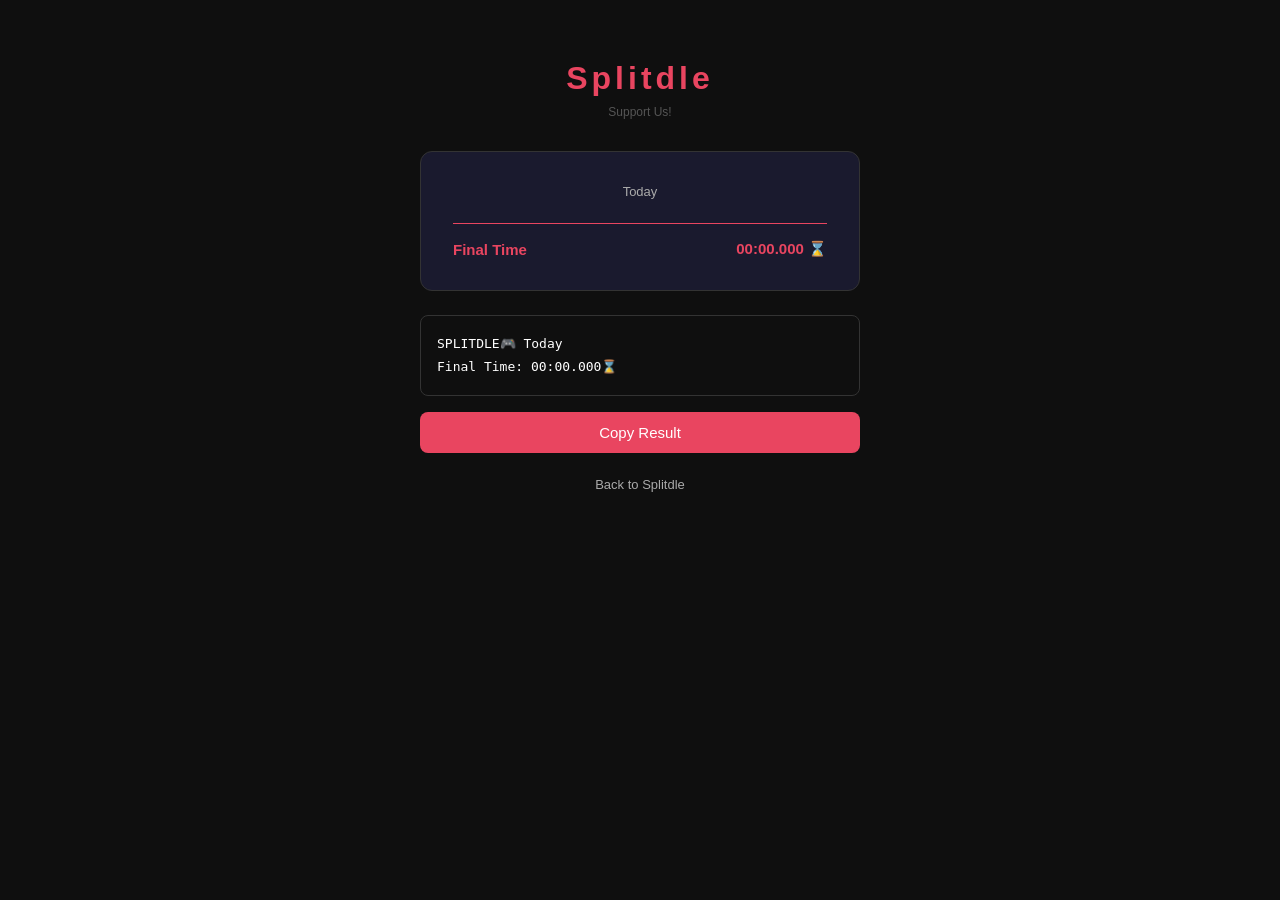
==== results.html @ 6576e034 "Add results page content" ====
<!DOCTYPE html>
<html>
  <head>
    <title>Splitdle Results</title>
    <link rel="stylesheet" href="../style.css">
    <style>
      .results-container {
        max-width: 480px;
        margin: 60px auto;
        padding: 0 20px;
        text-align: center;
      }
      .results-card {
        background-color: #1a1a2e;
        border-radius: 12px;
        padding: 32px;
        margin-bottom: 24px;
        border: 1px solid #333;
      }
      .results-date {
        color: #aaaaaa;
        font-size: 13px;
        margin-bottom: 24px;
      }
      .results-row {
        display: flex;
        justify-content: space-between;
        align-items: center;
        padding: 10px 0;
        border-bottom: 1px solid #333;
        font-size: 14px;
        color: #ffffff;
      }
      .results-row:last-child {
        border-bottom: none;
      }
      .results-final {
        margin-top: 16px;
        padding-top: 16px;
        border-top: 1px solid #e94560;
        display: flex;
        justify-content: space-between;
        align-items: center;
        font-size: 15px;
        font-weight: bold;
        color: #e94560;
      }
      .dnf-message {
        font-size: 18px;
        color: #e94560;
        font-weight: bold;
        padding: 16px 0;
      }
      .copy-block {
        background-color: #0f0f0f;
        border: 1px solid #333;
        border-radius: 8px;
        padding: 16px;
        font-family: monospace;
        font-size: 13px;
        color: #ffffff;
        white-space: pre-line;
        text-align: left;
        margin-bottom: 16px;
        line-height: 1.8;
      }
      .copy-btn {
        width: 100%;
        padding: 12px;
        background-color: #e94560;
        color: white;
        border: none;
        border-radius: 8px;
        font-size: 15px;
        cursor: pointer;
        margin-bottom: 24px;
      }
      .copy-btn:hover {
        background-color: #c73652;
      }
      .copy-btn.copied {
        background-color: #333;
        color: #aaaaaa;
      }
      .support-link {
        display: block;
        text-align: center;
        color: #555;
        font-size: 12px;
        text-decoration: none;
        margin-top: 8px;
      }
      .support-link:hover {
        color: #aaaaaa;
      }
    </style>
  </head>
  <body>
    <div class="results-container">

      <h1 style="color:#e94560;letter-spacing:4px;margin-bottom:6px;">Splitdle</h1>
      <a href="#" class="support-link" style="margin-bottom:32px;display:block;">Support Us!</a>

      <div class="results-card" id="resultsCard"></div>

      <div class="copy-block" id="copyBlock"></div>
      <button class="copy-btn" id="copyBtn">Copy Result</button>

      <a href="/" style="display:block;text-align:center;color:#aaaaaa;font-size:13px;text-decoration:none;">Back to Splitdle</a>

    </div>

    <script>
      function formatTime(ms) {
        var minutes = Math.floor(ms / 60000);
        var seconds = Math.floor((ms % 60000) / 1000);
        var millis = ms % 1000;
        return (String(minutes).padStart(2, '0') + ':' +
                String(seconds).padStart(2, '0') + '.' +
                String(millis).padStart(3, '0'));
      }

      function getParam(name) {
        var url = new URL(window.location.href);
        return url.searchParams.get(name);
      }

      var card = document.getElementById('resultsCard');
      var copyBlock = document.getElementById('copyBlock');
      var copyBtn = document.getElementById('copyBtn');

      var date = getParam('date') || 'Today';
      var isDNF = getParam('dnf') === 'true';
      var shareText = '';

      if (isDNF) {
        var failedGame = getParam('game') || 'Unknown';

        card.innerHTML =
          '<div class="results-date">' + date + '</div>' +
          '<div class="dnf-message">DNF</div>' +
          '<div style="color:#aaaaaa;font-size:14px;margin-top:8px;">Failed on: ' + failedGame + ' \uD83D\uDE2D</div>';

        shareText = 'SPLITDLE\uD83C\uDFAE ' + date + '\nDNF -> Failed on: ' + failedGame + ' \uD83D\uDE2D';

      } else {
        var dateHeader = '<div class="results-date">' + date + '</div>';
        var rowsHTML = '';
        var splitLines = '';

        for (var i = 1; i <= 4; i++) {
          var name = getParam('g' + i + 'name');
          var timeMs = getParam('g' + i + 'time');
          if (name && timeMs) {
            var formatted = formatTime(parseInt(timeMs));
            rowsHTML += '<div class="results-row"><span>\u2705 ' + name + '</span><span>' + formatted + '</span></div>';
            splitLines += '\u2705 ' + name + ': ' + formatted + '\n';
          }
        }

        var totalMs = parseInt(getParam('total') || '0');
        var totalFormatted = formatTime(totalMs);

        var finalRow = '<div class="results-final"><span>Final Time</span><span>' + totalFormatted + ' \u231B</span></div>';

        card.innerHTML = dateHeader + rowsHTML + finalRow;

        shareText = 'SPLITDLE\uD83C\uDFAE ' + date + '\n' + splitLines + 'Final Time: ' + totalFormatted + '\u231B';
      }

      copyBlock.textContent = shareText;

      copyBtn.addEventListener('click', function() {
        navigator.clipboard.writeText(shareText).then(function() {
          copyBtn.textContent = 'Copied!';
          copyBtn.classList.add('copied');
          setTimeout(function() {
            copyBtn.textContent = 'Copy Result';
            copyBtn.classList.remove('copied');
          }, 2000);
        });
      });
    </script>

  </body>
</html>
---- style.css ----
/* General reset so everything looks consistent across browsers */
* {
  margin: 0;
  padding: 0;
  box-sizing: border-box;
}

body {
  font-family: Arial, sans-serif;
  background-color: #0f0f0f;
  color: #ffffff;
}

/* Header / Hero section */
header {
  text-align: center;
  padding: 80px 20px;
  background-color: #1a1a2e;
}

header h1 {
  font-size: 64px;
  color: #e94560;
  letter-spacing: 4px;
}

header p {
  font-size: 20px;
  margin-top: 16px;
  color: #aaaaaa;
}

header button {
  margin-top: 32px;
  padding: 16px 40px;
  font-size: 18px;
  background-color: #e94560;
  color: white;
  border: none;
  border-radius: 8px;
  cursor: pointer;
}

header button:hover {
  background-color: #c73652;
}

/* How It Works section */
section {
  padding: 60px 20px;
  text-align: center;
}

section h2 {
  font-size: 36px;
  margin-bottom: 40px;
  color: #e94560;
}

/* The three step cards laid out in a row */
.steps {
  display: flex;
  justify-content: center;
  gap: 24px;
  flex-wrap: wrap;
}

.step {
  background-color: #1a1a2e;
  border-radius: 12px;
  padding: 32px;
  width: 260px;
}

.step h3 {
  font-size: 22px;
  margin-bottom: 12px;
  color: #e94560;
}

.step p {
  color: #aaaaaa;
  line-height: 1.6;
}

/* Modal overlay — the dark background behind the popup */
.modal-overlay {
  display: none;
  position: fixed;
  top: 0;
  left: 0;
  width: 100%;
  height: 100%;
  background-color: rgba(0, 0, 0, 0.7);
  justify-content: center;
  align-items: center;
  z-index: 1000;
}

/* The white box in the middle */
.modal-box {
  background-color: #1a1a2e;
  border-radius: 12px;
  padding: 40px;
  text-align: center;
  max-width: 400px;
  width: 90%;
  border: 1px solid #e94560;
}

.modal-box h2 {
  color: #e94560;
  margin-bottom: 16px;
  font-size: 24px;
}

.modal-box p {
  color: #aaaaaa;
  margin-bottom: 32px;
  line-height: 1.6;
}

.modal-buttons {
  display: flex;
  gap: 12px;
  justify-content: center;
}

.modal-buttons button {
  padding: 12px 24px;
  border-radius: 8px;
  border: none;
  font-size: 16px;
  cursor: pointer;
}

#installBtn {
  background-color: #e94560;
  color: white;
}

#installBtn:hover {
  background-color: #c73652;
}

#closeBtn {
  background-color: #333;
  color: #aaaaaa;
}

#closeBtn:hover {
  background-color: #444;
}
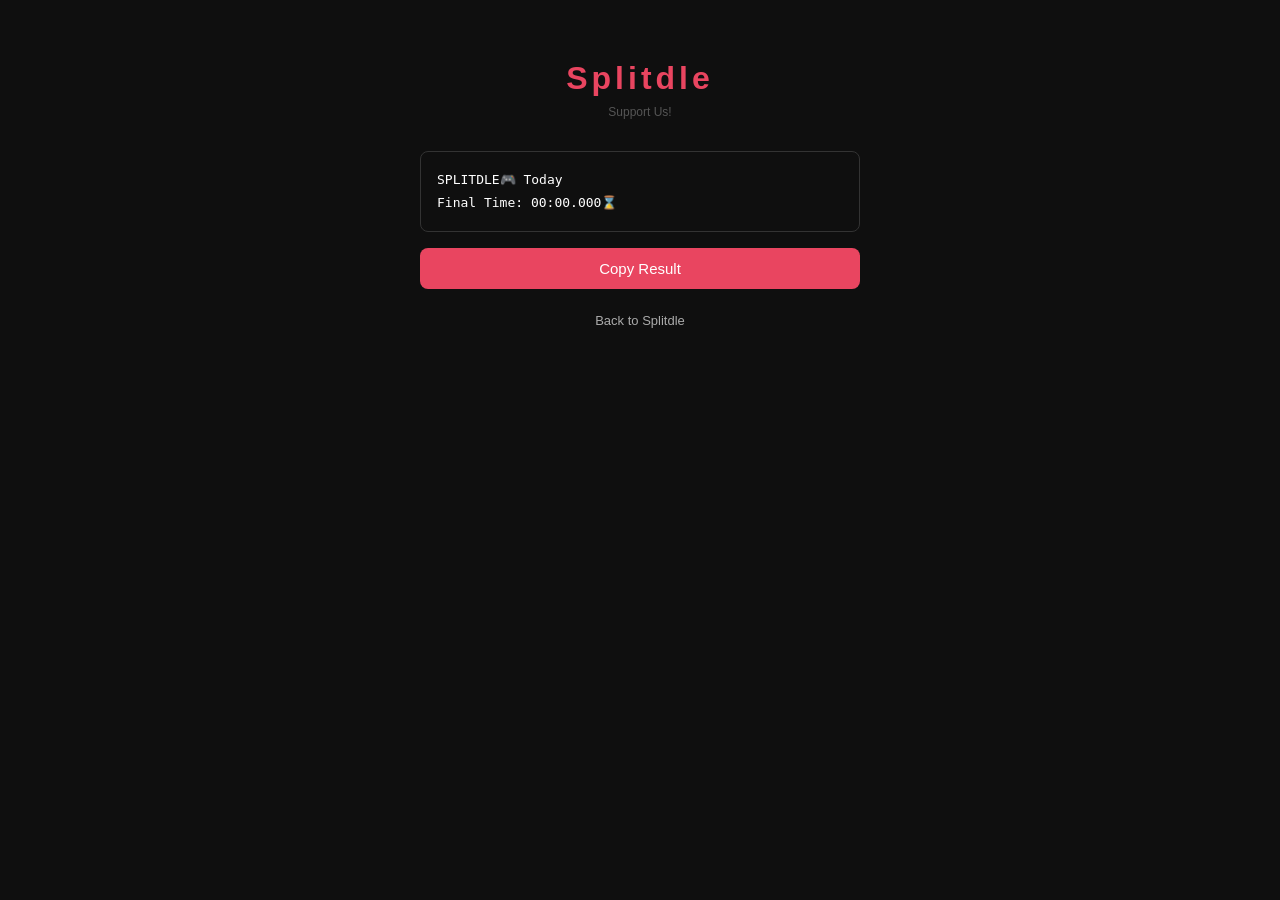
==== commit 8496593b: "Simplify results page" ====
--- a/results.html
+++ b/results.html
@@ -9,47 +9,6 @@
         margin: 60px auto;
         padding: 0 20px;
         text-align: center;
-      }
-      .results-card {
-        background-color: #1a1a2e;
-        border-radius: 12px;
-        padding: 32px;
-        margin-bottom: 24px;
-        border: 1px solid #333;
-      }
-      .results-date {
-        color: #aaaaaa;
-        font-size: 13px;
-        margin-bottom: 24px;
-      }
-      .results-row {
-        display: flex;
-        justify-content: space-between;
-        align-items: center;
-        padding: 10px 0;
-        border-bottom: 1px solid #333;
-        font-size: 14px;
-        color: #ffffff;
-      }
-      .results-row:last-child {
-        border-bottom: none;
-      }
-      .results-final {
-        margin-top: 16px;
-        padding-top: 16px;
-        border-top: 1px solid #e94560;
-        display: flex;
-        justify-content: space-between;
-        align-items: center;
-        font-size: 15px;
-        font-weight: bold;
-        color: #e94560;
-      }
-      .dnf-message {
-        font-size: 18px;
-        color: #e94560;
-        font-weight: bold;
-        padding: 16px 0;
       }
       .copy-block {
         background-color: #0f0f0f;
@@ -101,8 +60,6 @@
       <h1 style="color:#e94560;letter-spacing:4px;margin-bottom:6px;">Splitdle</h1>
       <a href="#" class="support-link" style="margin-bottom:32px;display:block;">Support Us!</a>
 
-      <div class="results-card" id="resultsCard"></div>
-
       <div class="copy-block" id="copyBlock"></div>
       <button class="copy-btn" id="copyBtn">Copy Result</button>
 
@@ -125,7 +82,6 @@
         return url.searchParams.get(name);
       }
 
-      var card = document.getElementById('resultsCard');
       var copyBlock = document.getElementById('copyBlock');
       var copyBtn = document.getElementById('copyBtn');
 
@@ -135,17 +91,9 @@
 
       if (isDNF) {
         var failedGame = getParam('game') || 'Unknown';
-
-        card.innerHTML =
-          '<div class="results-date">' + date + '</div>' +
-          '<div class="dnf-message">DNF</div>' +
-          '<div style="color:#aaaaaa;font-size:14px;margin-top:8px;">Failed on: ' + failedGame + ' \uD83D\uDE2D</div>';
-
         shareText = 'SPLITDLE\uD83C\uDFAE ' + date + '\nDNF -> Failed on: ' + failedGame + ' \uD83D\uDE2D';
 
       } else {
-        var dateHeader = '<div class="results-date">' + date + '</div>';
-        var rowsHTML = '';
         var splitLines = '';
 
         for (var i = 1; i <= 4; i++) {
@@ -153,17 +101,12 @@
           var timeMs = getParam('g' + i + 'time');
           if (name && timeMs) {
             var formatted = formatTime(parseInt(timeMs));
-            rowsHTML += '<div class="results-row"><span>\u2705 ' + name + '</span><span>' + formatted + '</span></div>';
             splitLines += '\u2705 ' + name + ': ' + formatted + '\n';
           }
         }
 
         var totalMs = parseInt(getParam('total') || '0');
         var totalFormatted = formatTime(totalMs);
-
-        var finalRow = '<div class="results-final"><span>Final Time</span><span>' + totalFormatted + ' \u231B</span></div>';
-
-        card.innerHTML = dateHeader + rowsHTML + finalRow;
 
         shareText = 'SPLITDLE\uD83C\uDFAE ' + date + '\n' + splitLines + 'Final Time: ' + totalFormatted + '\u231B';
       }
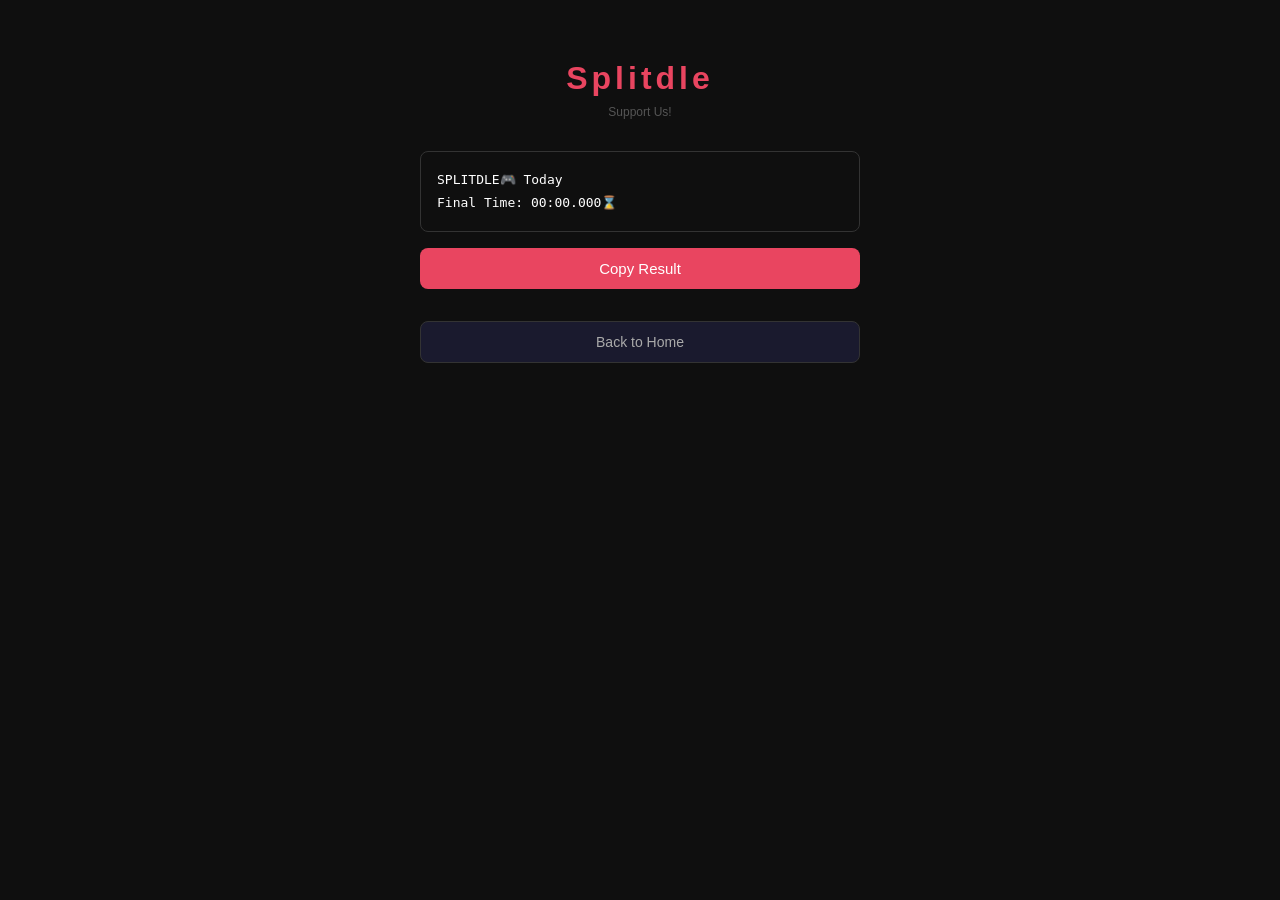
==== commit 26fe88fe: "HUD position, DNF redirect, support links, logo, entry field note" ====
--- a/results.html
+++ b/results.html
@@ -63,7 +63,7 @@
       <div class="copy-block" id="copyBlock"></div>
       <button class="copy-btn" id="copyBtn">Copy Result</button>
 
-      <a href="/" style="display:block;text-align:center;color:#aaaaaa;font-size:13px;text-decoration:none;">Back to Splitdle</a>
+      <button onclick="window.location.href='/'" style="width:100%;padding:12px;background:#1a1a2e;color:#aaaaaa;border:1px solid #333;border-radius:8px;font-size:14px;cursor:pointer;margin-top:8px;">Back to Home</button>
 
     </div>
 
--- a/style.css
+++ b/style.css
@@ -151,3 +151,21 @@
 #closeBtn:hover {
   background-color: #444;
 }
+
+.compat-notice {
+  margin-top: 12px;
+  font-size: 12px;
+  color: #ffffff;
+}
+
+.support-link-main {
+  display: inline-block;
+  margin-top: 16px;
+  color: #555555;
+  font-size: 12px;
+  text-decoration: none;
+}
+
+.support-link-main:hover {
+  color: #aaaaaa;
+}
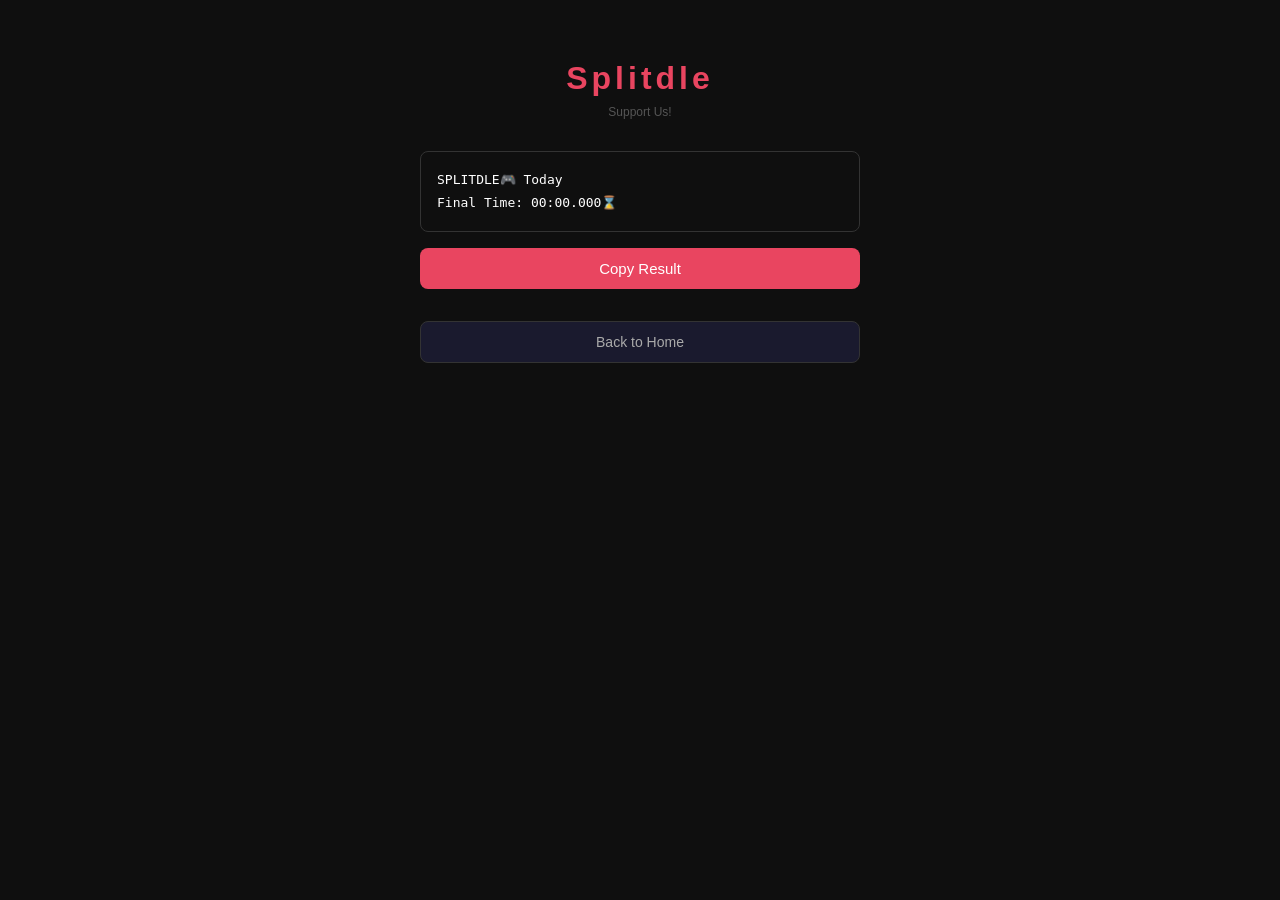
==== commit 353d90d7: "Drop to 3 games, remove Flagle, HUD fixes, DNF redirect" ====
--- a/results.html
+++ b/results.html
@@ -96,7 +96,7 @@
       } else {
         var splitLines = '';
 
-        for (var i = 1; i <= 4; i++) {
+        for (var i = 1; i <= 3; i++) {
           var name = getParam('g' + i + 'name');
           var timeMs = getParam('g' + i + 'time');
           if (name && timeMs) {
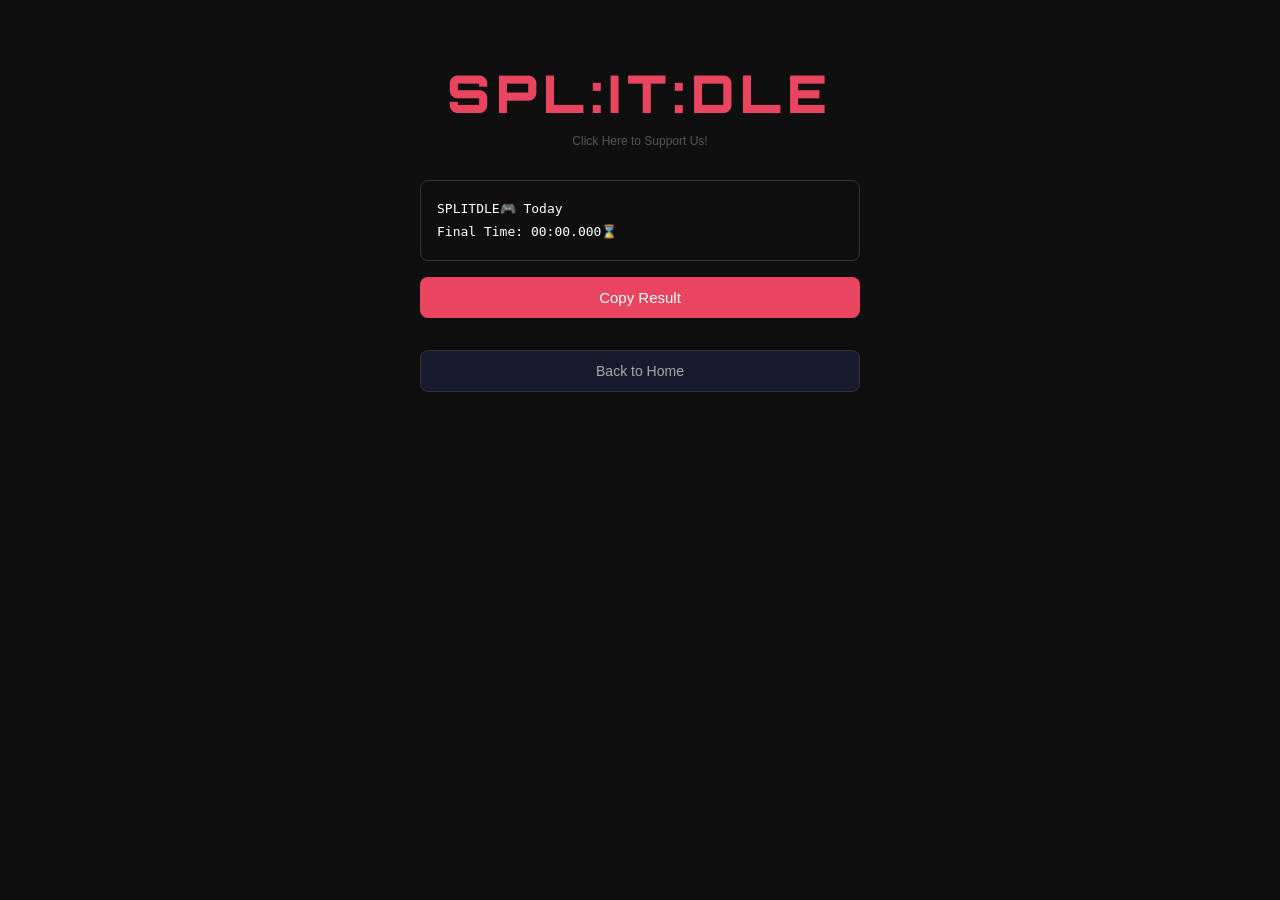
==== commit 392f49be: "fixing results logo and font" ====
--- a/results.html
+++ b/results.html
@@ -3,6 +3,7 @@
   <head>
     <title>Splitdle Results</title>
     <link rel="stylesheet" href="../style.css">
+    <link href="https://fonts.googleapis.com/css2?family=Orbitron:wght@900&display=swap" rel="stylesheet">
     <style>
       .results-container {
         max-width: 480px;
@@ -57,8 +58,8 @@
   <body>
     <div class="results-container">
 
-      <h1 style="color:#e94560;letter-spacing:4px;margin-bottom:6px;">Splitdle</h1>
-      <a href="#" class="support-link" style="margin-bottom:32px;display:block;">Support Us!</a>
+      <h1 style="font-family:'Orbitron', sans-serif;font-size:52px;font-weight:900;color:#e94560;letter-spacing:6px;">SPL:IT:DLE</h1>
+      <a href="#" class="support-link" style="margin-bottom:32px;display:block;">Click Here to Support Us!</a>
 
       <div class="copy-block" id="copyBlock"></div>
       <button class="copy-btn" id="copyBtn">Copy Result</button>
